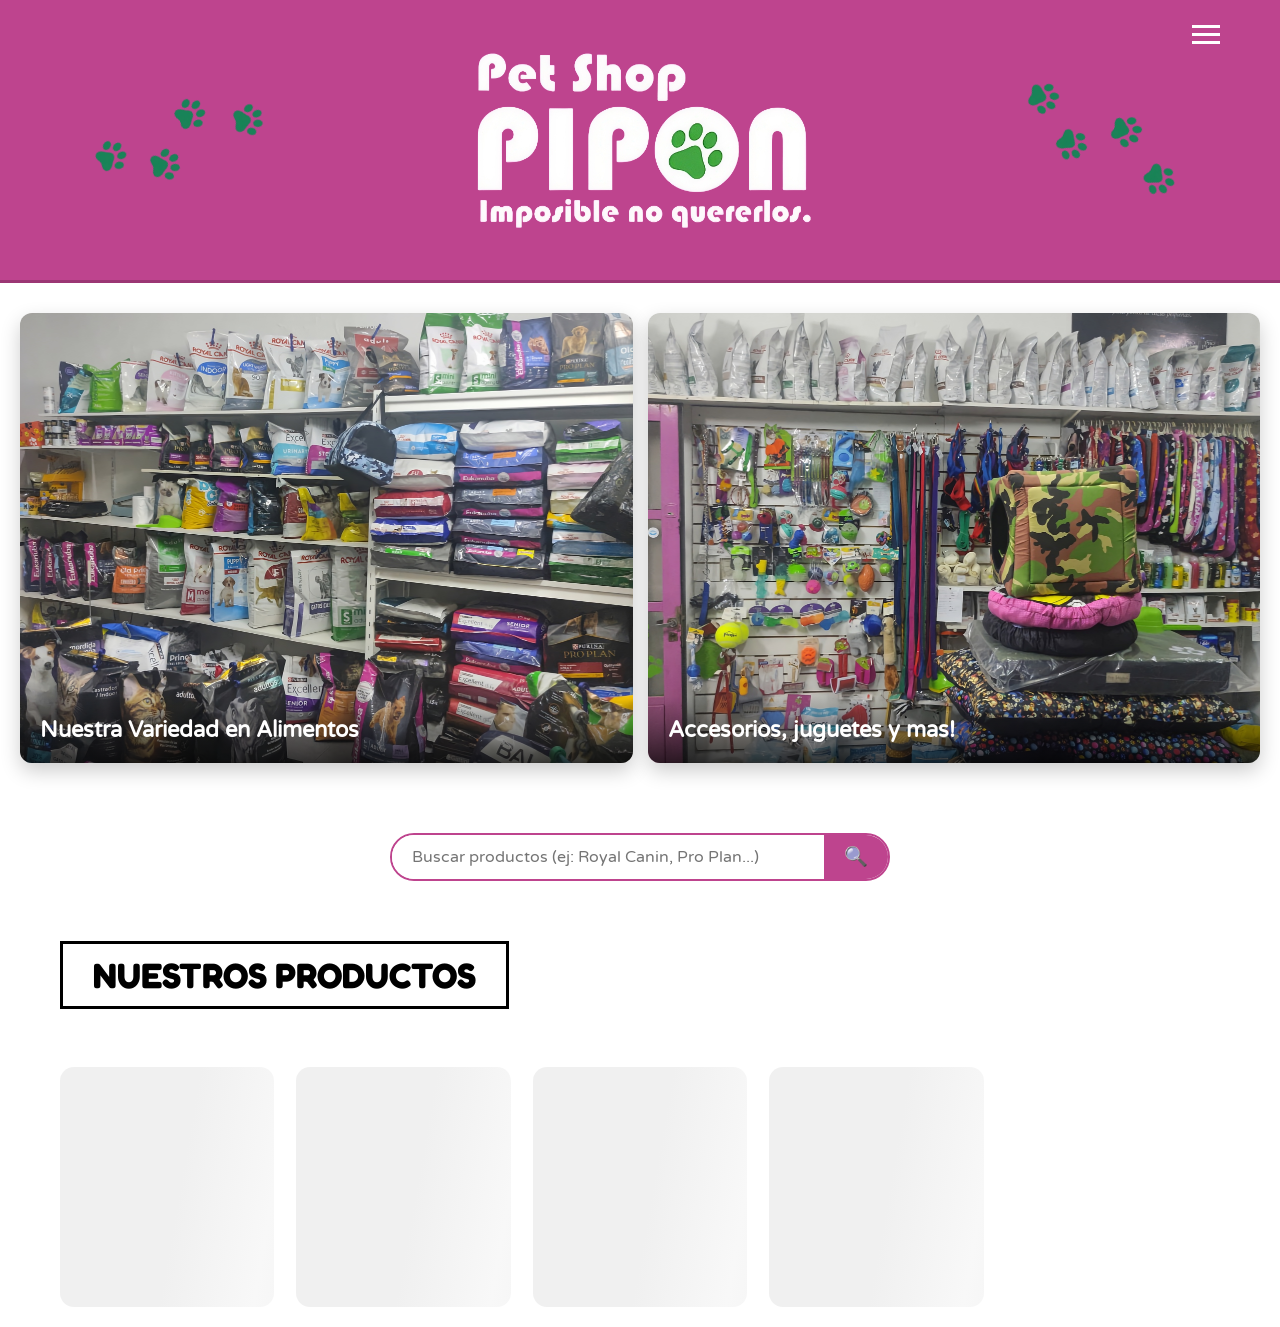
==== FRONTEND/index.html @ 353461f1 "cambio un nombre" ====
<!DOCTYPE html>
<html lang="es">

<head>
    <meta charset="UTF-8">
    <meta name="viewport" content="width=device-width, initial-scale=1.0">
    <title>Pipon Pet Shop</title>
    <link rel="preconnect" href="https://fonts.googleapis.com">
    <link rel="preconnect" href="https://fonts.gstatic.com" crossorigin>
    <link href="https://fonts.googleapis.com/css2?family=Fredoka:wght@400;700&family=Varela+Round&display=swap"
        rel="stylesheet">
    <link rel="stylesheet" href="style.css">
    <script src="https://cdn.jsdelivr.net/npm/@supabase/supabase-js@2"></script>
</head>

<body>


    <header class="main-header-cartel">
        <div class="cartel-content">
            <div class="menu-toggle" id="mobile-menu">
                <span></span>
                <span></span>
                <span></span>
            </div>

            <div class="logo-container">
                <div class="logo-row">

                    <img src="img/huellitas.png" alt="Huellitas decorativas" class="paw-decor paw-left">

                    <img src="img/logoPipon2.png" alt="Pipon Pet Shop Logo" class="main-logo-img">

                    <img src="img/huellitas.png" alt="Huellitas decorativas" class="paw-decor paw-right">

                </div>
            </div>
        </div>
    </header>

    <main class="container">

        <section class="local-gallery">
            <div class="gallery-item">
                <img src="img/foto1localHD.jpeg" alt="Local Pipon Alimentos">
                <div class="gallery-overlay">Nuestra Variedad en Alimentos</div>
            </div>
            <div class="gallery-item">
                <img src="img/foto2localHD.jpeg" alt="Local Pipon Accesorios">
                <div class="gallery-overlay">Accesorios, juguetes y mas!</div>
            </div>
        </section>

        <section class="search-container">
            <div class="search-box">
                <input type="text" placeholder="Buscar productos (ej: Royal Canin, Pro Plan...)" id="product-search">
                <button type="submit">
                    <span class="search-icon">🔍</span>
                </button>
            </div>
        </section>

        <section class="productos-section">
            <div class="productos-header">
                <h2 class="categoria-titulo-principal">NUESTROS PRODUCTOS</h2>
                <div class="filtros-marca" id="filtros-marca"></div>
            </div>
            <div id="contenedor-productos">
                <div class="skeleton-grid">
                    <div class="skeleton-card"></div>
                    <div class="skeleton-card"></div>
                    <div class="skeleton-card"></div>
                    <div class="skeleton-card"></div>
                </div>
            </div>
            <p id="sin-resultados" class="sin-resultados" hidden>No encontramos productos que coincidan con tu búsqueda
                🐾</p>
        </section>

        <div id="lightbox" class="lightbox" hidden>
            <button type="button" class="lightbox-cerrar" id="lightbox-cerrar" aria-label="Cerrar">✕</button>
            <div class="lightbox-contenido">
                <img src="" alt="" id="lightbox-img">
                <p id="lightbox-nombre" class="lightbox-nombre"></p>
                <p id="lightbox-precio" class="lightbox-precio"></p>
            </div>
        </div>

    </main>

    <script src="script.js"></script>

</body>

</html>
---- FRONTEND/style.css ----
/* --- 1. VARIABLES DE ESTILO --- */
:root {
    --color-pink-cartel: #BE448E; /* Color exacto del logo unificado */
    --color-pink-dark: #9B3674;   /* Para el borde del cartel */
    --color-white: #ffffff;
    --color-black: #000000;
    --font-logo: 'Fredoka', sans-serif;
    --font-body: 'Varela Round', sans-serif;
}

/* --- 2. CONFIGURACIÓN GENERAL --- */
* {
    margin: 0;
    padding: 0;
    box-sizing: border-box;
}

body {
    background-color: var(--color-white);
    color: var(--color-black);
    font-family: var(--font-body);
}

/* --- 3. HEADER (CARTEL ROSA) --- */
.main-header-cartel {
    background-color: var(--color-pink-cartel);
    padding: 20px 0 30px 0;
    width: 100%;
    display: flex;
    justify-content: center;
    border-bottom: 3px solid var(--color-pink-dark);
}

.cartel-content {
    width: 100%;
    max-width: 1200px;
    display: flex;
    flex-direction: column;
    align-items: center;
    position: relative;
}

.menu-toggle {
    cursor: pointer;
    position: absolute;
    top: 0;
    right: 20px;
}

.menu-toggle span {
    display: block;
    width: 28px;
    height: 3px;
    background-color: var(--color-white);
    margin: 5px 0;
}

/* --- 4. LOGO Y HUELLAS --- */
.logo-container {
    text-align: center;
    width: 100%;
    max-width: 1100px;
    margin-top: 10px;
}

.logo-row {
    display: flex;
    justify-content: center;
    align-items: center;
    gap: 60px;
}

.paw-decor {
    width: 180px;
    height: auto;
    opacity: 0.9;
}

.paw-left { transform: rotate(-25deg); }
.paw-right { transform: rotate(25deg); }

.main-logo-img {
    max-height: 220px;
    width: auto;
    display: block;
    margin: 0 auto;
}

/* --- 5. GALERÍA DEL LOCAL --- */
.local-gallery {
    display: flex;
    flex-direction: row;
    gap: 15px;
    padding: 30px 20px;
    max-width: 1400px;
    margin: 0 auto;
}

.gallery-item {
    position: relative;
    flex: 1;
    height: 450px;
    border-radius: 12px;
    overflow: hidden;
    box-shadow: 0 8px 20px rgba(0,0,0,0.2);
    cursor: pointer;
}

.gallery-item img {
    width: 100%;
    height: 100%;
    object-fit: cover;
    transition: transform 0.6s cubic-bezier(0.25, 1, 0.5, 1);
}

.gallery-item:hover img { transform: scale(1.08); }

.gallery-overlay {
    position: absolute;
    bottom: 0;
    left: 0;
    width: 100%;
    padding: 20px;
    background: linear-gradient(transparent, rgba(0,0,0,0.7));
    color: white;
    font-size: 1.4rem;
    font-weight: bold;
    z-index: 2;
}

/* --- 6. BUSCADOR --- */
.search-container {
    display: flex;
    justify-content: center;
    padding: 40px 20px;
}

.search-box {
    display: flex;
    width: 100%;
    max-width: 500px;
    border: 2px solid var(--color-pink-cartel);
    border-radius: 25px;
    overflow: hidden;
    background-color: var(--color-white);
}

.search-box input {
    flex: 1;
    border: none;
    padding: 12px 20px;
    outline: none;
    font-size: 1rem;
    font-family: var(--font-body);
}

.search-box button {
    background-color: var(--color-pink-cartel);
    border: none;
    padding: 0 20px;
    cursor: pointer;
}

.search-icon { font-size: 1.2rem; color: var(--color-white); }

/* --- 7. SECCIÓN DE PRODUCTOS --- */
.productos-section {
    padding: 20px;
    max-width: 1200px;
    margin: 0 auto;
}

.productos-header {
    margin-bottom: 36px;
}

.categoria-titulo-principal {
    font-family: var(--font-logo);
    font-size: 2.2rem;
    border: 3px solid var(--color-black);
    display: inline-block;
    padding: 10px 30px;
    margin-bottom: 22px;
    text-transform: uppercase;
}

/* --- Chips de filtro por marca --- */
.filtros-marca {
    display: flex;
    flex-wrap: wrap;
    gap: 10px;
}

.chip-marca {
    font-family: var(--font-body);
    font-size: 0.9rem;
    font-weight: 600;
    padding: 8px 18px;
    border-radius: 20px;
    border: 2px solid var(--color-pink-cartel);
    background: var(--color-white);
    color: var(--color-pink-cartel);
    cursor: pointer;
    transition: background 0.2s, color 0.2s, transform 0.15s;
}

.chip-marca:hover {
    transform: translateY(-2px);
}

.chip-marca.chip-activo {
    background: var(--color-pink-cartel);
    color: var(--color-white);
}

/* CONTENEDOR DE MARCA: Forzamos el orden vertical */
.marca-container {
    display: block;
    width: 100%;
    margin-bottom: 48px;
    clear: both;
}

.marca-header {
    display: flex;
    align-items: baseline;
    gap: 14px;
    margin-bottom: 22px;
    padding-bottom: 10px;
    border-bottom: 2px solid #eee;
}

.marca-titulo, .marca-titulo-round {
    font-family: var(--font-logo);
    font-size: 1.5rem;
    color: var(--color-black);
    text-transform: uppercase;
    letter-spacing: 0.5px;
}

.marca-contador {
    font-family: var(--font-body);
    font-size: 0.85rem;
    color: #999;
    white-space: nowrap;
}

.productos-grid {
    display: grid;
    grid-template-columns: repeat(auto-fill, minmax(210px, 1fr));
    gap: 22px;
    width: 100%;
}

.producto-card {
    border-radius: 14px;
    border: 1px solid #eee;
    overflow: hidden;
    text-align: center;
    background: var(--color-white);
    box-shadow: 0 2px 10px rgba(0, 0, 0, 0.05);
    transition: transform 0.25s ease, box-shadow 0.25s ease;
}

.producto-card:hover {
    transform: translateY(-6px);
    box-shadow: 0 14px 28px rgba(190, 68, 142, 0.18);
}

.producto-foto {
    width: 100%;
    height: 160px;
    background-color: #faf7f8;
    display: flex;
    align-items: center;
    justify-content: center;
    overflow: hidden;
    cursor: zoom-in;
}

.producto-foto img {
    width: 100%;
    height: 100%;
    object-fit: contain;
    padding: 14px;
}

.producto-info {
    display: flex;
    flex-direction: column;
    gap: 4px;
    padding: 14px 16px 18px;
}

.producto-nombre {
    font-weight: 600;
    font-size: 0.95rem;
    color: var(--color-black);
}

.precio-kg {
    color: var(--color-pink-cartel);
    font-size: 1.15rem;
    font-family: var(--font-logo);
}

.precio-bolsa {
    color: #888;
    font-size: 0.82rem;
}

.sin-resultados {
    text-align: center;
    color: #888;
    font-size: 1.05rem;
    padding: 60px 20px;
}

/* --- Skeleton de carga --- */
.skeleton-grid {
    display: grid;
    grid-template-columns: repeat(auto-fill, minmax(210px, 1fr));
    gap: 22px;
}

.skeleton-card {
    height: 240px;
    border-radius: 14px;
    background: linear-gradient(100deg, #f0f0f0 30%, #f8f8f8 50%, #f0f0f0 70%);
    background-size: 200% 100%;
    animation: skeleton-loading 1.3s ease-in-out infinite;
}

@keyframes skeleton-loading {
    0% { background-position: 200% 0; }
    100% { background-position: -200% 0; }
}

/* --- 9. LIGHTBOX (imagen ampliada) --- */
.lightbox {
    position: fixed;
    inset: 0;
    background: rgba(0, 0, 0, 0.85);
    display: flex;
    align-items: center;
    justify-content: center;
    z-index: 1000;
    animation: lightbox-fade 0.2s ease;
    cursor: zoom-out;
}

.lightbox[hidden] {
    display: none;
}

@keyframes lightbox-fade {
    from { opacity: 0; }
    to { opacity: 1; }
}

.lightbox-contenido {
    max-width: 90vw;
    max-height: 85vh;
    display: flex;
    flex-direction: column;
    align-items: center;
    gap: 14px;
    cursor: default;
}

.lightbox-contenido img {
    max-width: 90vw;
    max-height: 75vh;
    object-fit: contain;
    border-radius: 10px;
    background: var(--color-white);
    box-shadow: 0 20px 50px rgba(0, 0, 0, 0.5);
}

.lightbox-nombre {
    color: var(--color-white);
    font-family: var(--font-body);
    font-size: 1.05rem;
    text-align: center;
}

.lightbox-precio {
    color: #ffb6de;
    font-family: var(--font-logo);
    font-size: 1.15rem;
    text-align: center;
}

.lightbox-cerrar {
    position: absolute;
    top: 20px;
    right: 25px;
    background: none;
    border: none;
    color: var(--color-white);
    font-size: 1.8rem;
    cursor: pointer;
    line-height: 1;
}

@media (max-width: 800px) {
    .lightbox-cerrar { top: 14px; right: 18px; font-size: 1.5rem; }
}

/* --- 8. RESPONSIVE --- */
@media (max-width: 800px) {
    .logo-row { gap: 20px; }
    .paw-decor { width: 60px; }
    .main-logo-img { max-height: 140px; }
    .local-gallery { flex-direction: column; }
    .gallery-item { height: 300px; }
    .productos-grid, .skeleton-grid { grid-template-columns: repeat(2, 1fr); }
    .categoria-titulo-principal { font-size: 1.5rem; }
    .filtros-marca { gap: 8px; }
    .chip-marca { font-size: 0.8rem; padding: 6px 14px; }
    .marca-header { flex-direction: column; align-items: flex-start; gap: 4px; }
}
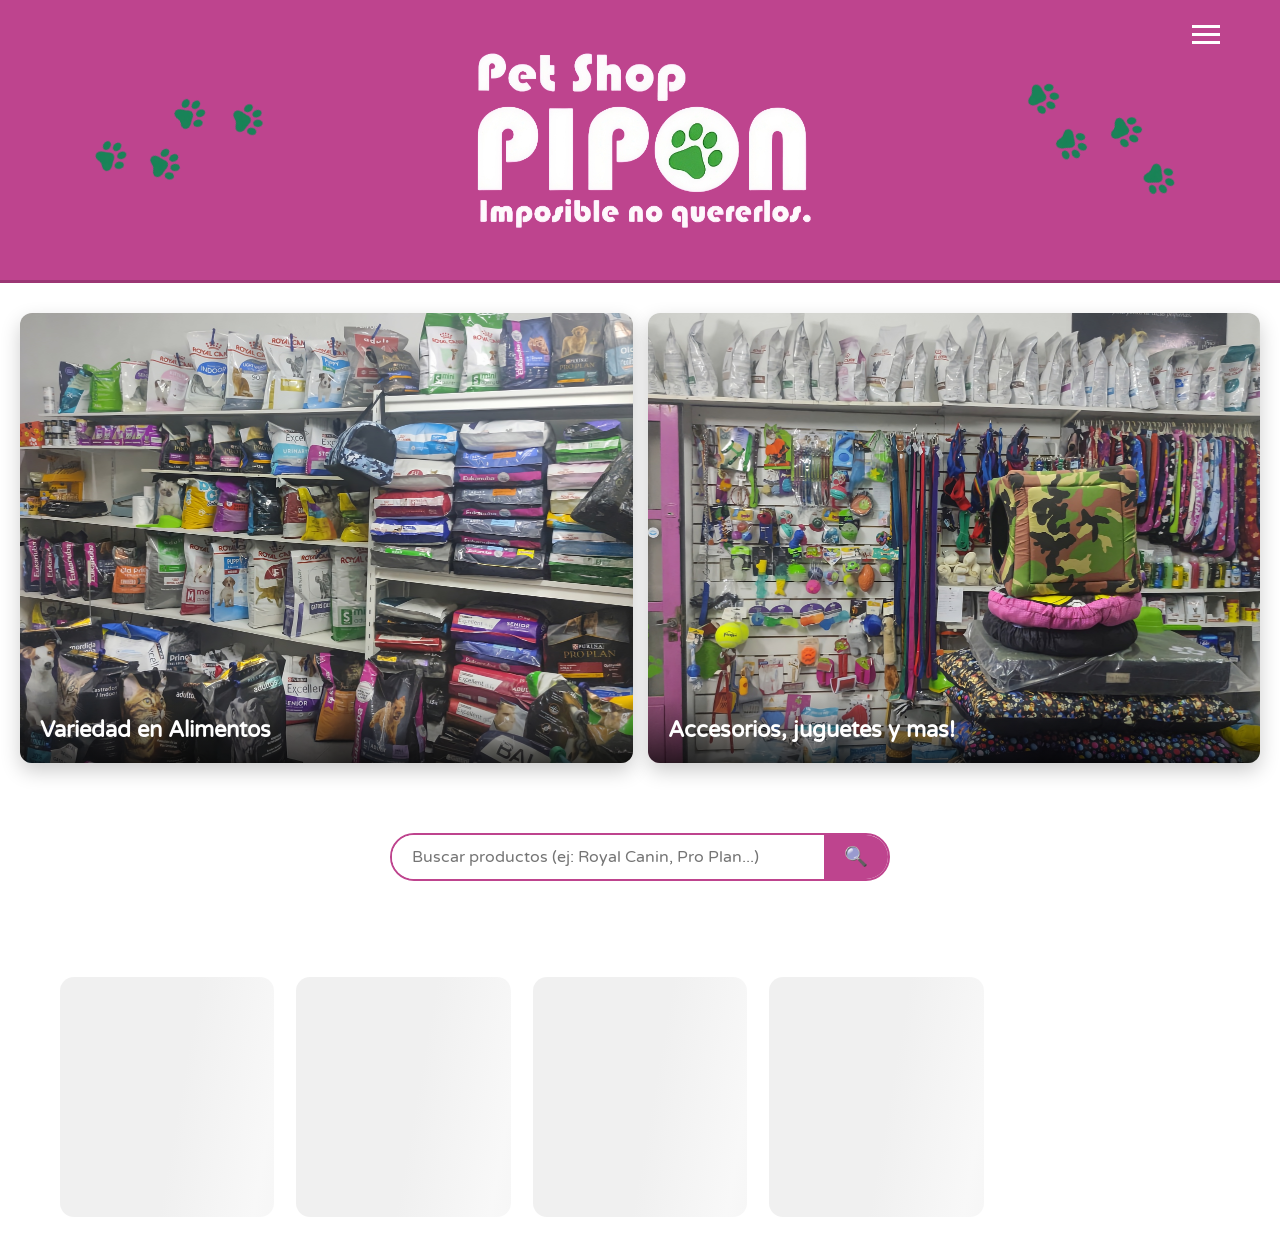
==== commit ecd3be20: "arreglos visuales" ====
--- a/FRONTEND/index.html
+++ b/FRONTEND/index.html
@@ -43,7 +43,7 @@
         <section class="local-gallery">
             <div class="gallery-item">
                 <img src="img/foto1localHD.jpeg" alt="Local Pipon Alimentos">
-                <div class="gallery-overlay">Nuestra Variedad en Alimentos</div>
+                <div class="gallery-overlay">Variedad en Alimentos</div>
             </div>
             <div class="gallery-item">
                 <img src="img/foto2localHD.jpeg" alt="Local Pipon Accesorios">
@@ -62,7 +62,6 @@
 
         <section class="productos-section">
             <div class="productos-header">
-                <h2 class="categoria-titulo-principal">NUESTROS PRODUCTOS</h2>
                 <div class="filtros-marca" id="filtros-marca"></div>
             </div>
             <div id="contenedor-productos">
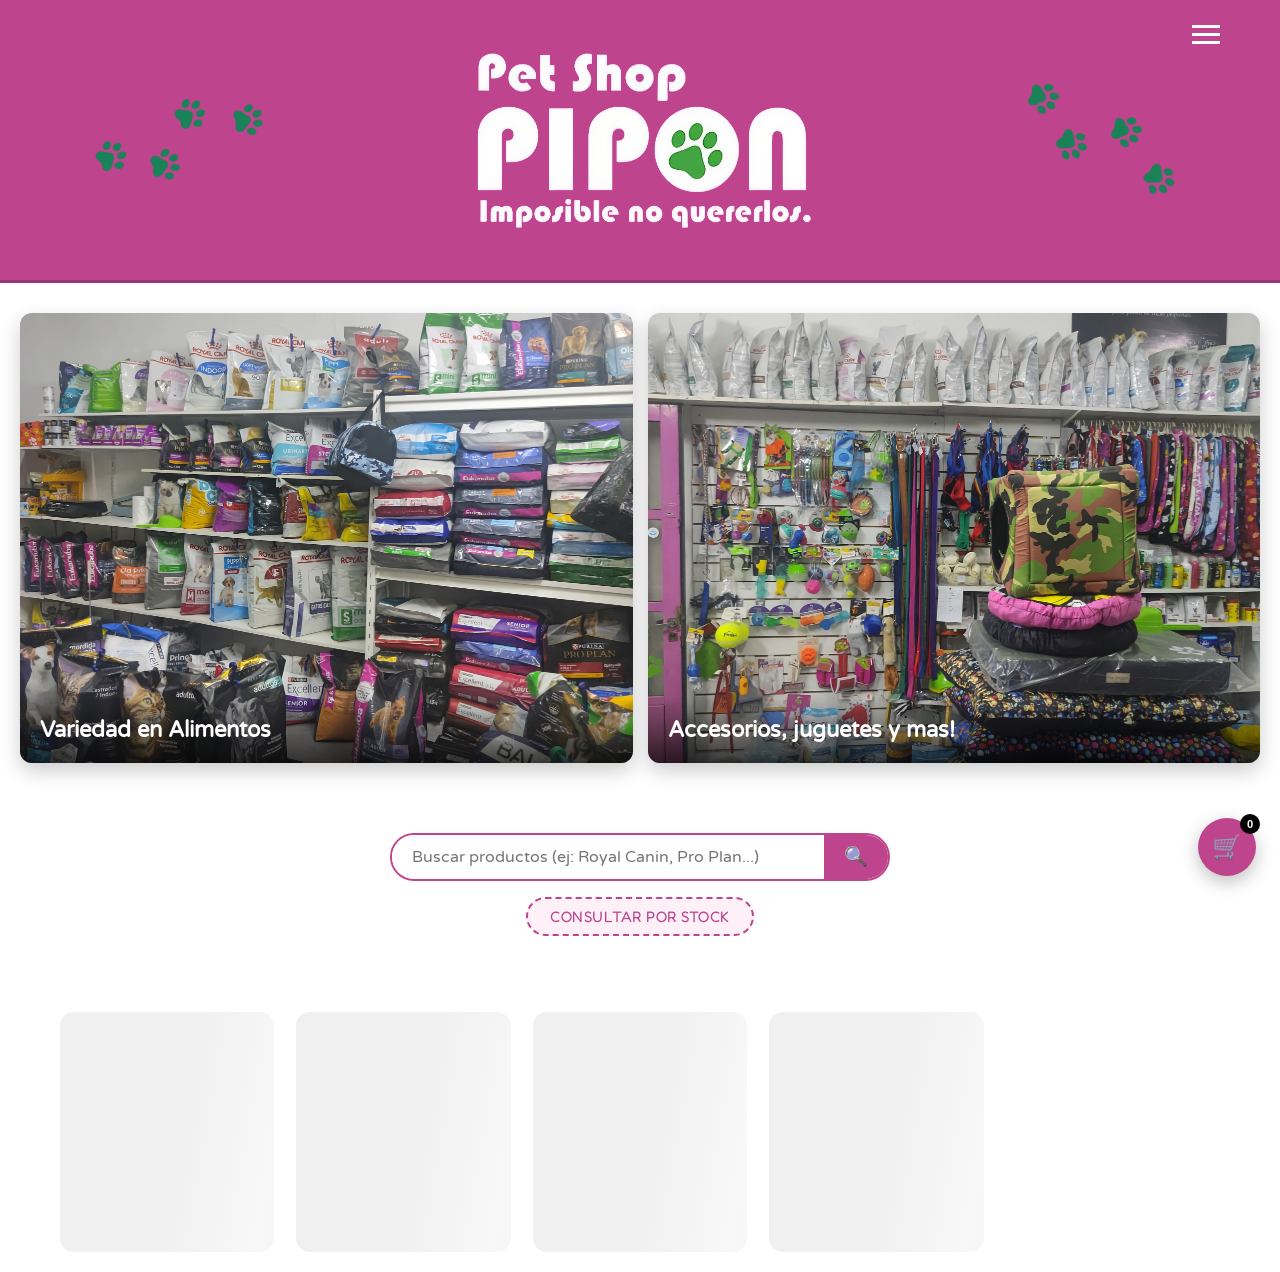
==== commit 7d242cdb: "consulta x whatsapp y areglo de filtros de buscador" ====
--- a/FRONTEND/index.html
+++ b/FRONTEND/index.html
@@ -58,6 +58,7 @@
                     <span class="search-icon">🔍</span>
                 </button>
             </div>
+            <p class="cartel-stock">Consultar por STOCK</p>
         </section>
 
         <section class="productos-section">
@@ -82,6 +83,30 @@
                 <img src="" alt="" id="lightbox-img">
                 <p id="lightbox-nombre" class="lightbox-nombre"></p>
                 <p id="lightbox-precio" class="lightbox-precio"></p>
+                <button type="button" id="lightbox-agregar" class="lightbox-agregar">Agregar al carrito</button>
+            </div>
+        </div>
+
+        <!-- Botón flotante del carrito -->
+        <button type="button" id="btn-carrito" class="btn-carrito-flotante" aria-label="Ver carrito">
+            🛒
+            <span id="carrito-contador" class="carrito-contador" hidden>0</span>
+        </button>
+
+        <!-- Panel del carrito -->
+        <div id="panel-carrito" class="panel-carrito" hidden>
+            <div class="panel-carrito-overlay" id="cerrar-panel-overlay"></div>
+            <div class="panel-carrito-contenido">
+                <div class="panel-carrito-header">
+                    <h3>Tu consulta</h3>
+                    <button type="button" id="cerrar-panel-carrito" aria-label="Cerrar">✕</button>
+                </div>
+                <div id="lista-carrito" class="lista-carrito">
+                    <p class="carrito-vacio">Todavía no agregaste productos.</p>
+                </div>
+                <button type="button" id="btn-enviar-whatsapp" class="btn-enviar-whatsapp" hidden>
+                    Enviar consulta por WhatsApp
+                </button>
             </div>
         </div>
 
--- a/FRONTEND/style.css
+++ b/FRONTEND/style.css
@@ -131,8 +131,9 @@
 /* --- 6. BUSCADOR --- */
 .search-container {
     display: flex;
-    justify-content: center;
-    padding: 40px 20px;
+    flex-direction: column;
+    align-items: center;
+    padding: 40px 20px 20px;
 }
 
 .search-box {
@@ -162,6 +163,19 @@
 }
 
 .search-icon { font-size: 1.2rem; color: var(--color-white); }
+
+.cartel-stock {
+    margin: 16px 0 0;
+    font-family: var(--font-logo);
+    font-size: 0.95rem;
+    letter-spacing: 0.5px;
+    color: var(--color-pink-cartel);
+    background: #fdf0f7;
+    border: 2px dashed var(--color-pink-cartel);
+    border-radius: 20px;
+    padding: 8px 22px;
+    text-transform: uppercase;
+}
 
 /* --- 7. SECCIÓN DE PRODUCTOS --- */
 .productos-section {
@@ -309,6 +323,24 @@
     font-size: 0.82rem;
 }
 
+.btn-agregar-carrito {
+    margin-top: 8px;
+    background: var(--color-pink-cartel);
+    color: var(--color-white);
+    border: none;
+    border-radius: 8px;
+    padding: 8px 0;
+    font-family: var(--font-body);
+    font-size: 0.85rem;
+    font-weight: 600;
+    cursor: pointer;
+    transition: background 0.2s;
+}
+
+.btn-agregar-carrito:hover {
+    background: #a53a7c;
+}
+
 .sin-resultados {
     text-align: center;
     color: #888;
@@ -407,7 +439,201 @@
     .lightbox-cerrar { top: 14px; right: 18px; font-size: 1.5rem; }
 }
 
-/* --- 8. RESPONSIVE --- */
+.lightbox-agregar {
+    background: var(--color-pink-cartel);
+    color: var(--color-white);
+    border: none;
+    border-radius: 8px;
+    padding: 10px 24px;
+    font-family: var(--font-body);
+    font-weight: 600;
+    font-size: 0.95rem;
+    cursor: pointer;
+}
+
+.lightbox-agregar:hover {
+    background: #a53a7c;
+}
+
+/* --- 9. CARRITO --- */
+.btn-carrito-flotante {
+    position: fixed;
+    bottom: 24px;
+    right: 24px;
+    width: 58px;
+    height: 58px;
+    border-radius: 50%;
+    background: var(--color-pink-cartel);
+    color: var(--color-white);
+    border: none;
+    font-size: 1.5rem;
+    cursor: pointer;
+    box-shadow: 0 6px 18px rgba(0, 0, 0, 0.25);
+    z-index: 900;
+    display: flex;
+    align-items: center;
+    justify-content: center;
+}
+
+.carrito-contador {
+    position: absolute;
+    top: -4px;
+    right: -4px;
+    background: var(--color-black);
+    color: var(--color-white);
+    font-size: 0.7rem;
+    font-weight: 700;
+    min-width: 20px;
+    height: 20px;
+    border-radius: 10px;
+    display: flex;
+    align-items: center;
+    justify-content: center;
+    padding: 0 4px;
+}
+
+.panel-carrito {
+    position: fixed;
+    inset: 0;
+    z-index: 1000;
+}
+
+.panel-carrito-overlay {
+    position: absolute;
+    inset: 0;
+    background: rgba(0, 0, 0, 0.5);
+}
+
+.panel-carrito-contenido {
+    position: absolute;
+    top: 0;
+    right: 0;
+    height: 100%;
+    width: 100%;
+    max-width: 380px;
+    background: var(--color-white);
+    display: flex;
+    flex-direction: column;
+    padding: 20px;
+    box-sizing: border-box;
+    animation: panel-slide-in 0.2s ease;
+}
+
+@keyframes panel-slide-in {
+    from { transform: translateX(30px); opacity: 0; }
+    to { transform: translateX(0); opacity: 1; }
+}
+
+.panel-carrito-header {
+    display: flex;
+    justify-content: space-between;
+    align-items: center;
+    margin-bottom: 16px;
+}
+
+.panel-carrito-header h3 {
+    font-family: var(--font-logo);
+    margin: 0;
+}
+
+.panel-carrito-header button {
+    background: none;
+    border: none;
+    font-size: 1.4rem;
+    cursor: pointer;
+}
+
+.lista-carrito {
+    flex: 1;
+    overflow-y: auto;
+    display: flex;
+    flex-direction: column;
+    gap: 10px;
+}
+
+.carrito-vacio {
+    color: #999;
+    text-align: center;
+    margin-top: 40px;
+}
+
+.fila-carrito {
+    display: flex;
+    justify-content: space-between;
+    align-items: center;
+    gap: 10px;
+    padding: 10px;
+    border: 1px solid #eee;
+    border-radius: 10px;
+}
+
+.fila-carrito-info {
+    display: flex;
+    flex-direction: column;
+    font-size: 0.9rem;
+}
+
+.fila-carrito-info strong {
+    color: var(--color-pink-cartel);
+    font-size: 0.85rem;
+}
+
+.fila-carrito-controles {
+    display: flex;
+    align-items: center;
+    gap: 8px;
+}
+
+.btn-cantidad {
+    width: 26px;
+    height: 26px;
+    border-radius: 50%;
+    border: 1px solid #ccc;
+    background: var(--color-white);
+    cursor: pointer;
+    font-size: 1rem;
+    line-height: 1;
+}
+
+.fila-carrito-cantidad {
+    min-width: 18px;
+    text-align: center;
+    font-weight: 600;
+}
+
+.btn-quitar {
+    background: none;
+    border: none;
+    cursor: pointer;
+    font-size: 1rem;
+    opacity: 0.6;
+}
+
+.btn-quitar:hover {
+    opacity: 1;
+}
+
+.btn-enviar-whatsapp {
+    margin-top: 16px;
+    background: #25D366;
+    color: var(--color-white);
+    border: none;
+    border-radius: 10px;
+    padding: 14px;
+    font-weight: 700;
+    font-size: 0.95rem;
+    cursor: pointer;
+}
+
+.btn-enviar-whatsapp:hover {
+    background: #1eb857;
+}
+
+@media (max-width: 800px) {
+    .panel-carrito-contenido { max-width: 100%; }
+}
+
+/* --- 10. RESPONSIVE --- */
 @media (max-width: 800px) {
     .logo-row { gap: 20px; }
     .paw-decor { width: 60px; }
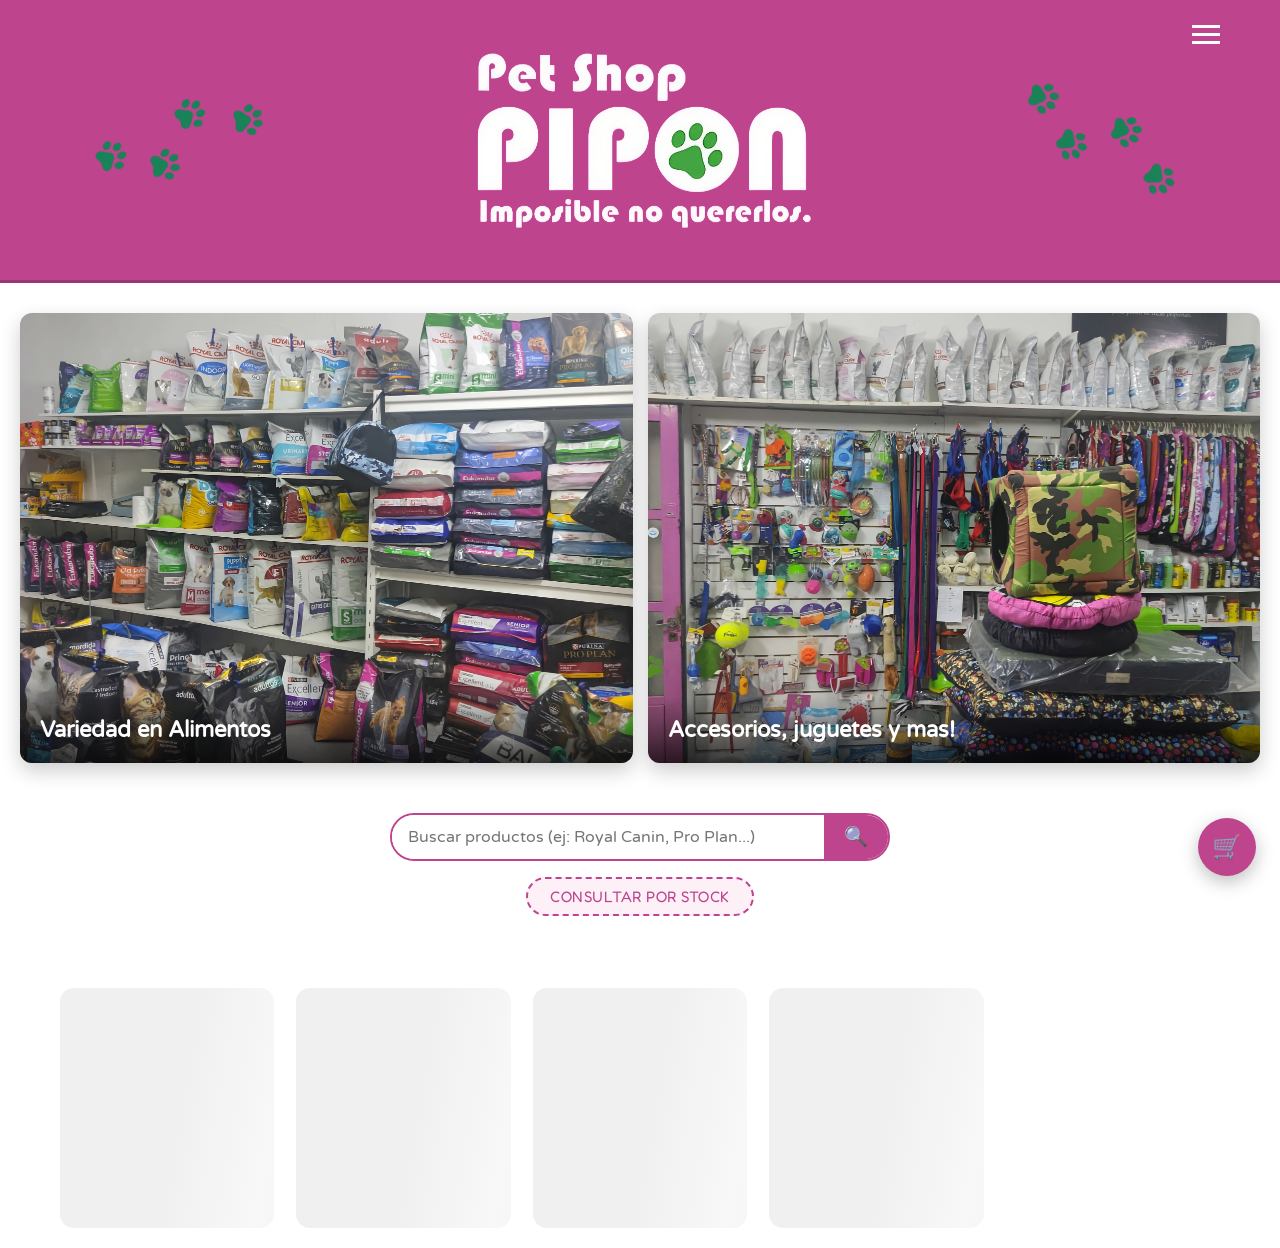
==== commit d36be2ac: "buscador movible con X y interfaz de celular" ====
--- a/FRONTEND/index.html
+++ b/FRONTEND/index.html
@@ -51,9 +51,11 @@
             </div>
         </section>
 
-        <section class="search-container">
+        <section class="search-container" id="search-container">
             <div class="search-box">
                 <input type="text" placeholder="Buscar productos (ej: Royal Canin, Pro Plan...)" id="product-search">
+                <button type="button" id="btn-limpiar-busqueda" class="btn-limpiar-busqueda" hidden
+                    aria-label="Borrar búsqueda">✕</button>
                 <button type="submit">
                     <span class="search-icon">🔍</span>
                 </button>
--- a/FRONTEND/style.css
+++ b/FRONTEND/style.css
@@ -133,11 +133,16 @@
     display: flex;
     flex-direction: column;
     align-items: center;
-    padding: 40px 20px 20px;
+    padding: 20px 20px 16px;
+    position: sticky;
+    top: 0;
+    z-index: 500;
+    background-color: var(--color-white);
 }
 
 .search-box {
     display: flex;
+    align-items: center;
     width: 100%;
     max-width: 500px;
     border: 2px solid var(--color-pink-cartel);
@@ -148,17 +153,29 @@
 
 .search-box input {
     flex: 1;
-    border: none;
-    padding: 12px 20px;
+    min-width: 0;
+    border: none;
+    padding: 12px 16px;
     outline: none;
     font-size: 1rem;
     font-family: var(--font-body);
 }
 
-.search-box button {
+.btn-limpiar-busqueda {
+    background: none;
+    border: none;
+    color: #999;
+    font-size: 1rem;
+    padding: 0 10px;
+    cursor: pointer;
+    line-height: 1;
+}
+
+.search-box button[type="submit"] {
     background-color: var(--color-pink-cartel);
     border: none;
     padding: 0 20px;
+    height: 44px;
     cursor: pointer;
 }
 
@@ -492,6 +509,10 @@
     padding: 0 4px;
 }
 
+.carrito-contador[hidden] {
+    display: none;
+}
+
 .panel-carrito {
     position: fixed;
     inset: 0;
@@ -635,14 +656,56 @@
 
 /* --- 10. RESPONSIVE --- */
 @media (max-width: 800px) {
+    .cartel-content { padding: 0 15px; }
     .logo-row { gap: 20px; }
     .paw-decor { width: 60px; }
     .main-logo-img { max-height: 140px; }
-    .local-gallery { flex-direction: column; }
-    .gallery-item { height: 300px; }
-    .productos-grid, .skeleton-grid { grid-template-columns: repeat(2, 1fr); }
-    .categoria-titulo-principal { font-size: 1.5rem; }
+
+    .local-gallery { flex-direction: column; padding: 20px 15px; gap: 12px; }
+    .gallery-item { height: 220px; }
+    .gallery-overlay { font-size: 1.1rem; padding: 14px; }
+
+    .search-container { padding: 14px 15px 12px; }
+    .search-box input { padding: 11px 14px; font-size: 0.95rem; }
+
+    .productos-section { padding: 15px; }
+    .productos-header { margin-bottom: 20px; }
+    .categoria-titulo-principal { font-size: 1.5rem; padding: 8px 20px; }
     .filtros-marca { gap: 8px; }
     .chip-marca { font-size: 0.8rem; padding: 6px 14px; }
-    .marca-header { flex-direction: column; align-items: flex-start; gap: 4px; }
+    .marca-header { flex-direction: column; align-items: flex-start; gap: 4px; margin-bottom: 14px; }
+    .marca-titulo { font-size: 1.25rem; }
+
+    .productos-grid, .skeleton-grid { grid-template-columns: repeat(2, 1fr); gap: 14px; }
+    .producto-foto { height: 130px; }
+    .producto-info { padding: 10px 12px 14px; }
+    .producto-nombre { font-size: 0.85rem; }
+    .precio-kg { font-size: 1rem; }
+    .btn-agregar-carrito { padding: 9px 0; font-size: 0.8rem; }
+
+    .lightbox-contenido img { max-height: 55vh; }
+    .lightbox-nombre { font-size: 0.95rem; padding: 0 10px; }
+    .lightbox-precio { font-size: 1rem; }
+
+    .btn-carrito-flotante { bottom: 16px; right: 16px; width: 52px; height: 52px; font-size: 1.3rem; }
+}
+
+@media (max-width: 480px) {
+    .main-logo-img { max-height: 100px; }
+    .paw-decor { width: 40px; }
+    .logo-row { gap: 10px; }
+
+    .gallery-item { height: 170px; }
+
+    .productos-grid, .skeleton-grid { grid-template-columns: repeat(2, 1fr); gap: 10px; }
+    .producto-foto { height: 105px; }
+    .producto-nombre { font-size: 0.78rem; }
+    .precio-kg { font-size: 0.92rem; }
+    .precio-bolsa { font-size: 0.72rem; }
+
+    .categoria-titulo-principal { font-size: 1.25rem; padding: 6px 16px; }
+    .chip-marca { font-size: 0.75rem; padding: 5px 12px; }
+
+    .fila-carrito-info { font-size: 0.82rem; }
+    .panel-carrito-contenido { padding: 16px; }
 }
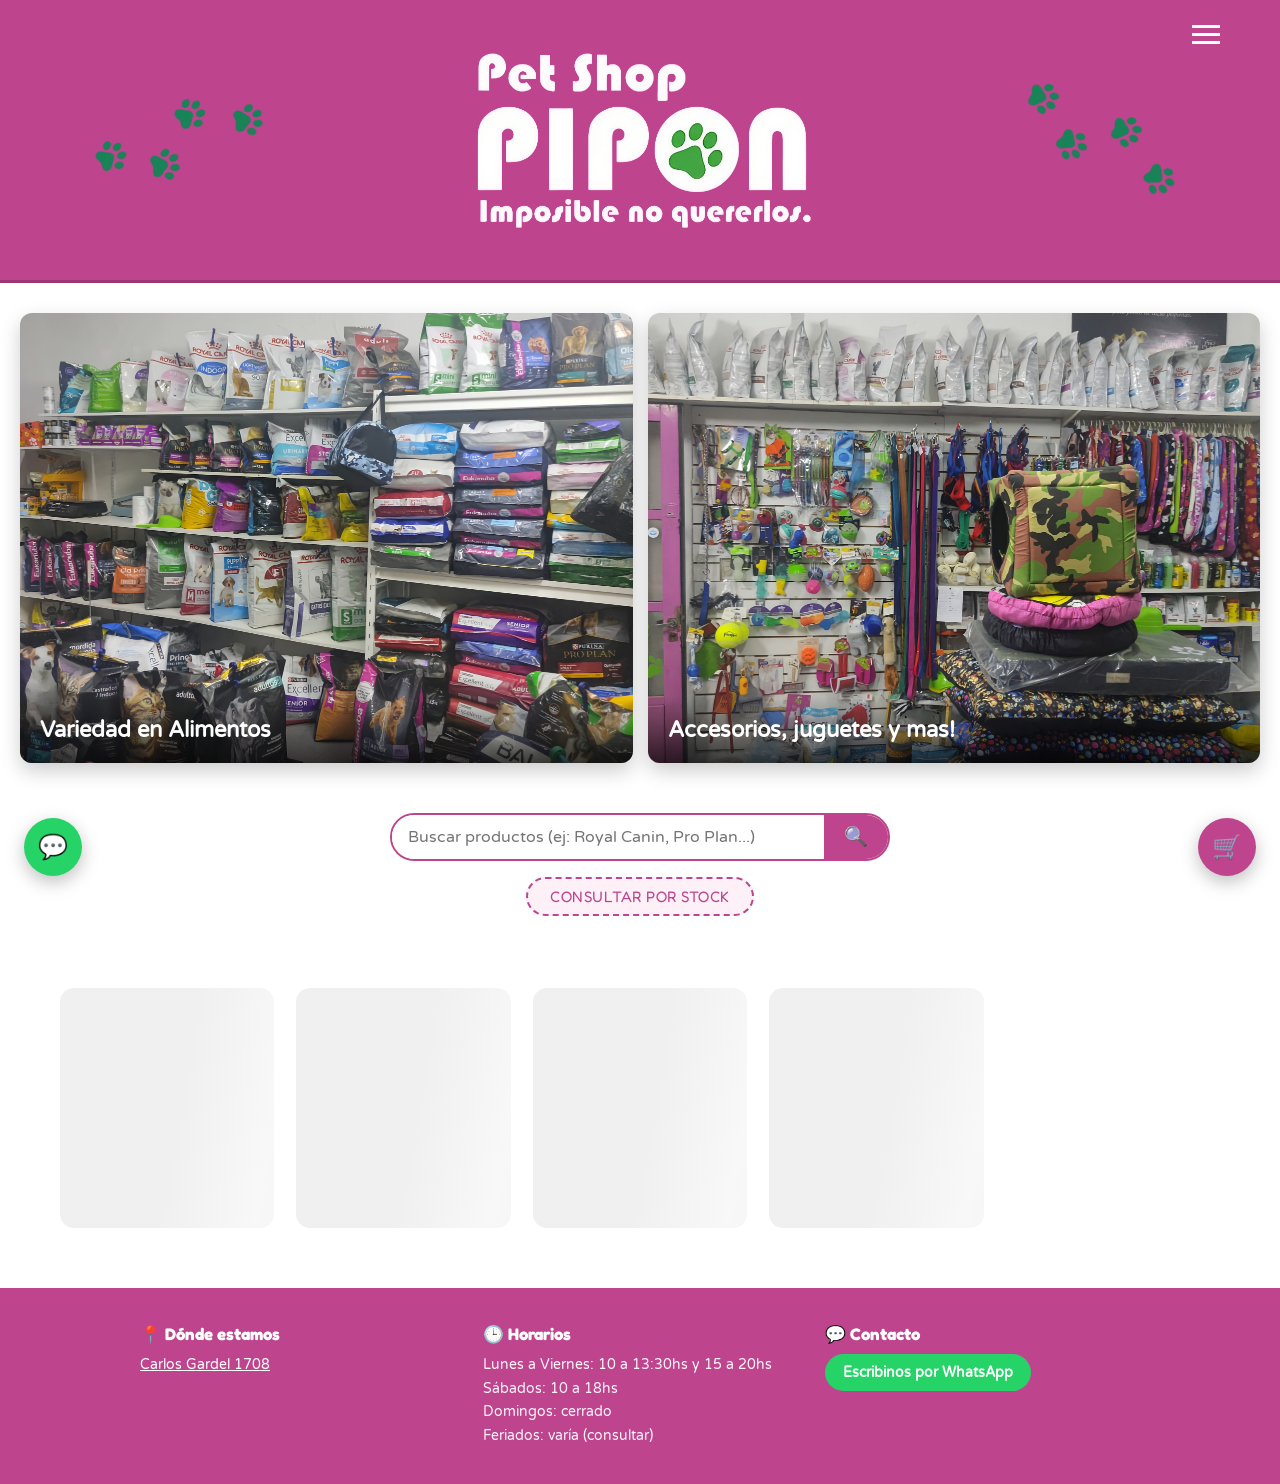
==== commit 3171cdf5: "FOOTER  y contacto directo de whatsapp" ====
--- a/FRONTEND/index.html
+++ b/FRONTEND/index.html
@@ -114,6 +114,40 @@
 
     </main>
 
+    <footer class="footer-pipon">
+        <div class="footer-content">
+            <div class="footer-columna">
+                <h4>📍 Dónde estamos</h4>
+                <a href="https://www.google.com/maps/search/?api=1&query=Carlos+Gardel+1708" target="_blank"
+                    rel="noopener" class="footer-direccion">
+                    Carlos Gardel 1708
+                </a>
+            </div>
+
+            <div class="footer-columna">
+                <h4>🕒 Horarios</h4>
+                <p>Lunes a Viernes: 10 a 13:30hs y 15 a 20hs</p>
+                <p>Sábados: 10 a 18hs</p>
+                <p>Domingos: cerrado</p>
+                <p>Feriados: varía (consultar)</p>
+            </div>
+
+            <div class="footer-columna">
+                <h4>💬 Contacto</h4>
+                <a href="https://wa.me/5491145400941?text=Hola!%20Quer%C3%ADa%20hacer%20una%20consulta" target="_blank"
+                    rel="noopener" class="footer-whatsapp">
+                    Escribinos por WhatsApp
+                </a>
+            </div>
+        </div>
+    </footer>
+
+    <!-- Botón flotante directo a WhatsApp -->
+    <a href="https://wa.me/5491145400941?text=Hola!%20Quer%C3%ADa%20hacer%20una%20consulta" target="_blank"
+        rel="noopener" class="btn-whatsapp-flotante" aria-label="Contactar por WhatsApp">
+        💬
+    </a>
+
     <script src="script.js"></script>
 
 </body>
--- a/FRONTEND/style.css
+++ b/FRONTEND/style.css
@@ -708,4 +708,80 @@
 
     .fila-carrito-info { font-size: 0.82rem; }
     .panel-carrito-contenido { padding: 16px; }
+}
+
+/* --- 11. FOOTER --- */
+.footer-pipon {
+    background: var(--color-pink-cartel);
+    color: var(--color-white);
+    margin-top: 40px;
+    padding: 36px 20px;
+}
+
+.footer-content {
+    max-width: 1000px;
+    margin: 0 auto;
+    display: grid;
+    grid-template-columns: repeat(3, 1fr);
+    gap: 28px;
+}
+
+.footer-columna h4 {
+    font-family: var(--font-logo);
+    font-size: 1.05rem;
+    margin-bottom: 10px;
+}
+
+.footer-columna p {
+    font-size: 0.9rem;
+    opacity: 0.95;
+    line-height: 1.5;
+    margin-bottom: 2px;
+}
+
+.footer-direccion {
+    color: var(--color-white);
+    text-decoration: underline;
+    font-size: 0.9rem;
+}
+
+.footer-whatsapp {
+    display: inline-block;
+    background: #25D366;
+    color: var(--color-white);
+    text-decoration: none;
+    padding: 10px 18px;
+    border-radius: 20px;
+    font-weight: 600;
+    font-size: 0.9rem;
+}
+
+.footer-whatsapp:hover {
+    background: #1eb857;
+}
+
+/* --- 12. BOTÓN FLOTANTE DE WHATSAPP --- */
+.btn-whatsapp-flotante {
+    position: fixed;
+    bottom: 24px;
+    left: 24px;
+    width: 58px;
+    height: 58px;
+    border-radius: 50%;
+    background: #25D366;
+    color: var(--color-white);
+    border: none;
+    font-size: 1.5rem;
+    text-decoration: none;
+    cursor: pointer;
+    box-shadow: 0 6px 18px rgba(0, 0, 0, 0.25);
+    z-index: 900;
+    display: flex;
+    align-items: center;
+    justify-content: center;
+}
+
+@media (max-width: 800px) {
+    .footer-content { grid-template-columns: 1fr; gap: 22px; text-align: center; }
+    .btn-whatsapp-flotante { bottom: 16px; left: 16px; width: 52px; height: 52px; font-size: 1.3rem; }
 }
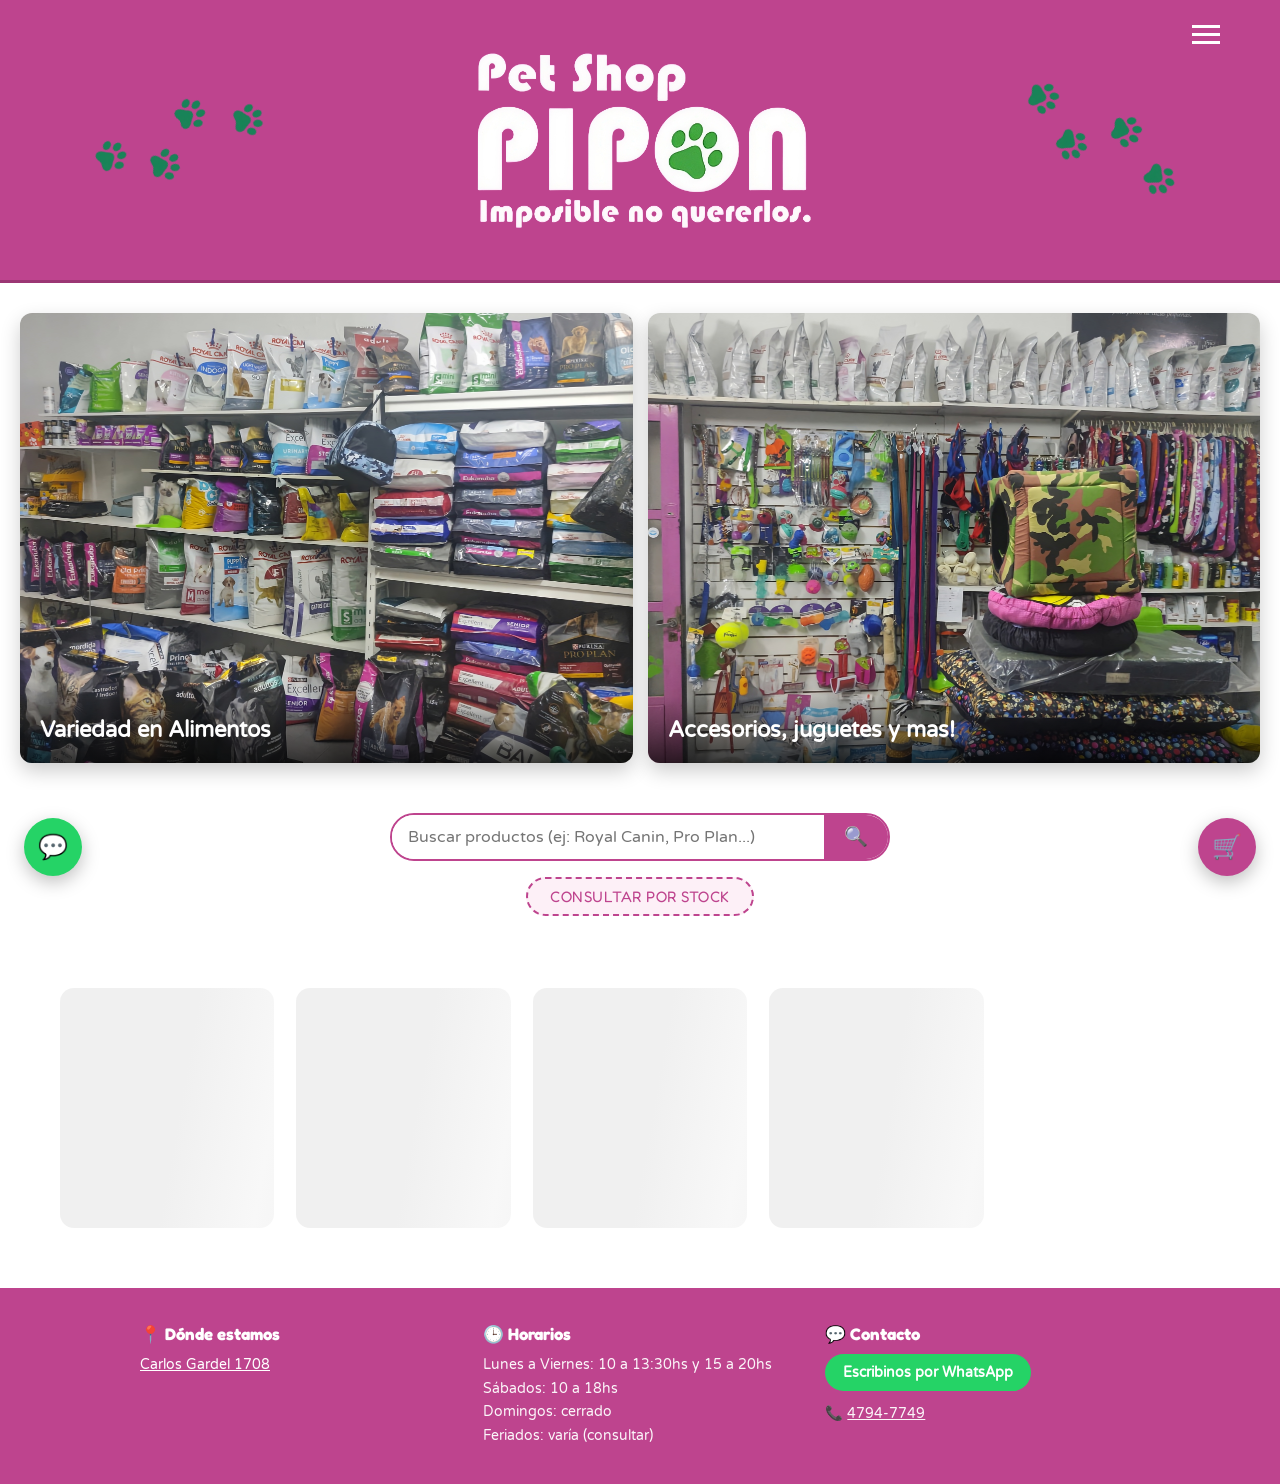
==== commit 5f5910b1: "agrego tel linea" ====
--- a/FRONTEND/index.html
+++ b/FRONTEND/index.html
@@ -138,6 +138,7 @@
                     rel="noopener" class="footer-whatsapp">
                     Escribinos por WhatsApp
                 </a>
+                <p class="footer-telefono">📞 <a href="tel:47947749" class="footer-telefono-link">4794-7749</a></p>
             </div>
         </div>
     </footer>
--- a/FRONTEND/style.css
+++ b/FRONTEND/style.css
@@ -760,6 +760,16 @@
     background: #1eb857;
 }
 
+.footer-telefono {
+    margin-top: 12px;
+    font-size: 0.9rem;
+}
+
+.footer-telefono-link {
+    color: var(--color-white);
+    text-decoration: underline;
+}
+
 /* --- 12. BOTÓN FLOTANTE DE WHATSAPP --- */
 .btn-whatsapp-flotante {
     position: fixed;
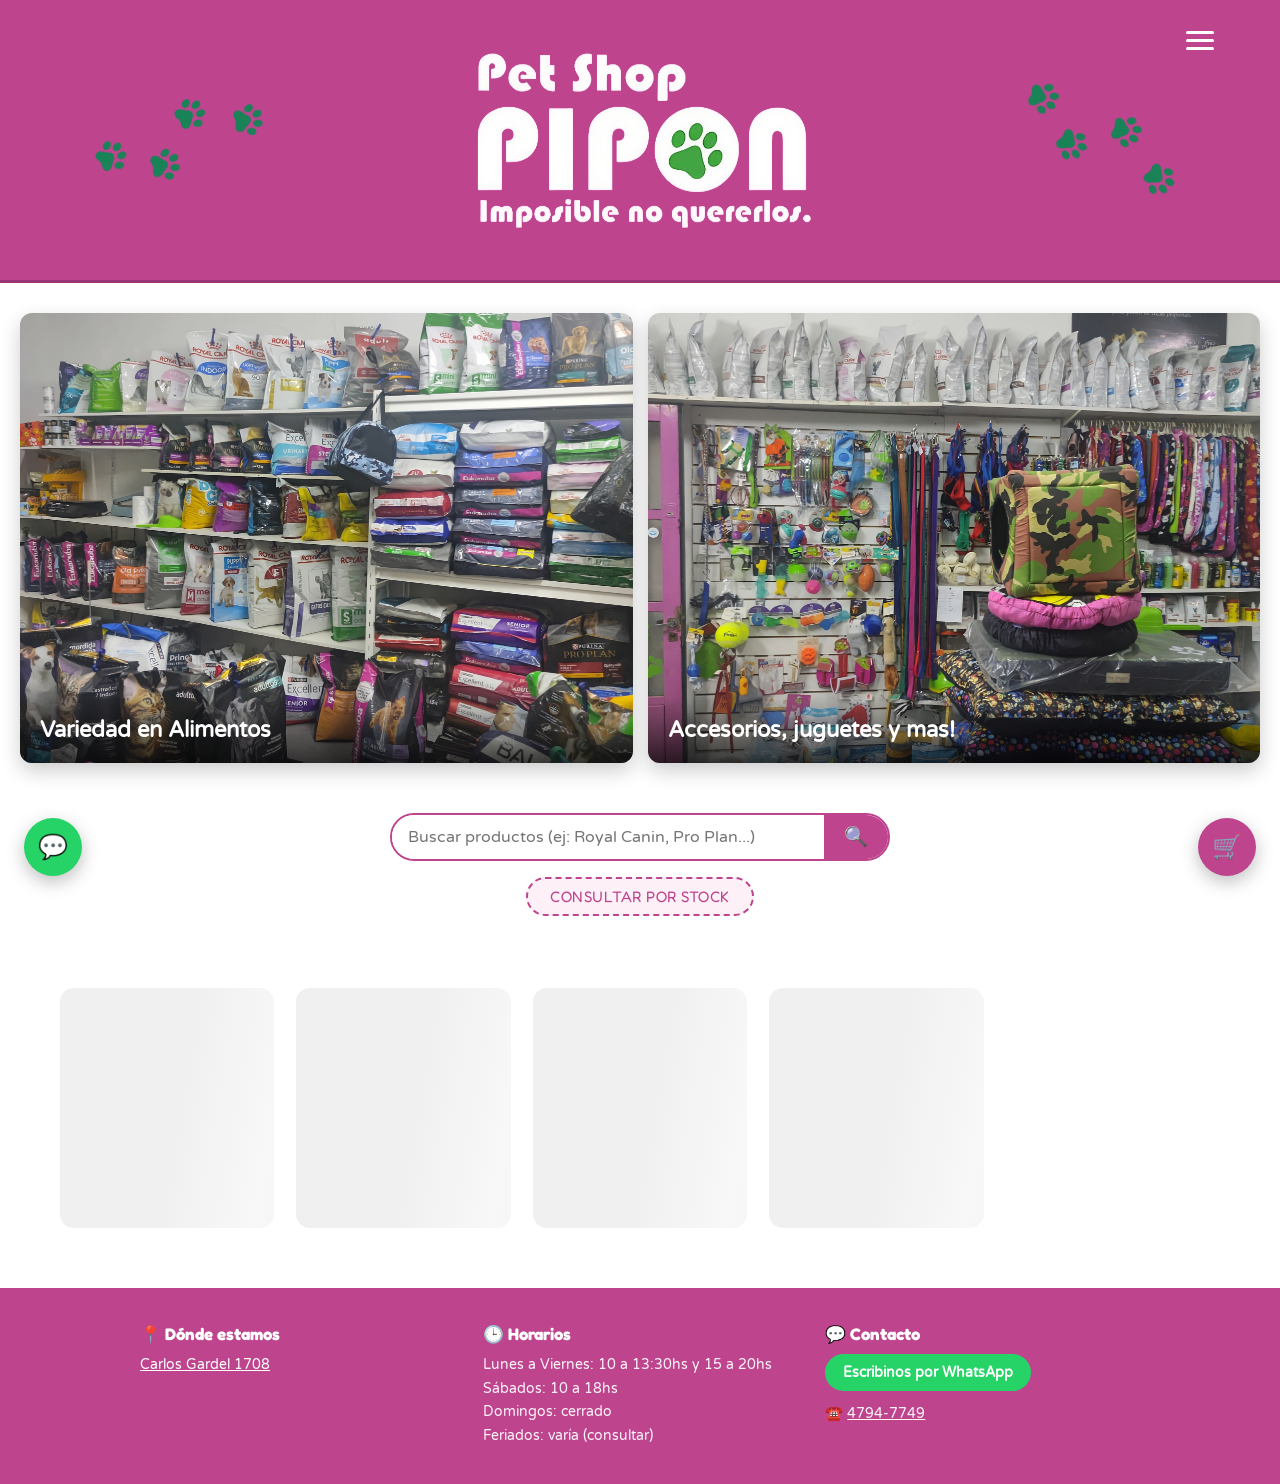
==== commit 04956ec8: "Menu interactivo" ====
--- a/FRONTEND/index.html
+++ b/FRONTEND/index.html
@@ -16,9 +16,9 @@
 <body>
 
 
-    <header class="main-header-cartel">
+    <header class="main-header-cartel" id="inicio">
         <div class="cartel-content">
-            <div class="menu-toggle" id="mobile-menu">
+            <div class="menu-toggle" id="mobile-menu" aria-label="Abrir menú">
                 <span></span>
                 <span></span>
                 <span></span>
@@ -37,6 +37,25 @@
             </div>
         </div>
     </header>
+
+    <!-- Menú lateral -->
+    <div id="menu-lateral" class="menu-lateral" hidden>
+        <div class="menu-lateral-overlay" id="cerrar-menu-overlay"></div>
+        <nav class="menu-lateral-contenido">
+            <div class="menu-lateral-header">
+                <span>Menú</span>
+                <button type="button" id="cerrar-menu-lateral" aria-label="Cerrar menú">✕</button>
+            </div>
+            <a href="#inicio" class="menu-lateral-link">Inicio</a>
+            <a href="#productos" class="menu-lateral-link">Productos</a>
+            <a href="#contacto" class="menu-lateral-link">Contacto</a>
+            <hr class="menu-lateral-separador">
+            <a href="https://www.instagram.com/pipon_petshop/" target="_blank" rel="noopener"
+                class="menu-lateral-link">📷 Instagram</a>
+            <a href="https://wa.me/5491145400941?text=Hola!%20Quer%C3%ADa%20hacer%20una%20consulta" target="_blank"
+                rel="noopener" class="menu-lateral-link menu-lateral-whatsapp">💬 Escribinos por WhatsApp</a>
+        </nav>
+    </div>
 
     <main class="container">
 
@@ -63,7 +82,7 @@
             <p class="cartel-stock">Consultar por STOCK</p>
         </section>
 
-        <section class="productos-section">
+        <section class="productos-section" id="productos">
             <div class="productos-header">
                 <div class="filtros-marca" id="filtros-marca"></div>
             </div>
@@ -114,7 +133,7 @@
 
     </main>
 
-    <footer class="footer-pipon">
+    <footer class="footer-pipon" id="contacto">
         <div class="footer-content">
             <div class="footer-columna">
                 <h4>📍 Dónde estamos</h4>
@@ -138,7 +157,7 @@
                     rel="noopener" class="footer-whatsapp">
                     Escribinos por WhatsApp
                 </a>
-                <p class="footer-telefono">📞 <a href="tel:47947749" class="footer-telefono-link">4794-7749</a></p>
+                <p class="footer-telefono">☎️ <a href="tel:47947749" class="footer-telefono-link">4794-7749</a></p>
             </div>
         </div>
     </footer>
--- a/FRONTEND/style.css
+++ b/FRONTEND/style.css
@@ -40,11 +40,25 @@
     position: relative;
 }
 
+html {
+    scroll-behavior: smooth;
+}
+
+#productos, #contacto {
+    scroll-margin-top: 80px;
+}
+
 .menu-toggle {
     cursor: pointer;
     position: absolute;
     top: 0;
     right: 20px;
+    padding: 6px;
+    transition: opacity 0.2s;
+}
+
+.menu-toggle:hover {
+    opacity: 0.75;
 }
 
 .menu-toggle span {
@@ -53,6 +67,7 @@
     height: 3px;
     background-color: var(--color-white);
     margin: 5px 0;
+    border-radius: 2px;
 }
 
 /* --- 4. LOGO Y HUELLAS --- */
@@ -794,4 +809,83 @@
 @media (max-width: 800px) {
     .footer-content { grid-template-columns: 1fr; gap: 22px; text-align: center; }
     .btn-whatsapp-flotante { bottom: 16px; left: 16px; width: 52px; height: 52px; font-size: 1.3rem; }
+}
+/* --- 13. MENÚ LATERAL --- */
+.menu-lateral {
+    position: fixed;
+    inset: 0;
+    z-index: 1100;
+}
+
+.menu-lateral[hidden] {
+    display: none;
+}
+
+.menu-lateral-overlay {
+    position: absolute;
+    inset: 0;
+    background: rgba(0, 0, 0, 0.5);
+}
+
+.menu-lateral-contenido {
+    position: absolute;
+    top: 0;
+    right: 0;
+    height: 100%;
+    width: 100%;
+    max-width: 300px;
+    background: var(--color-white);
+    display: flex;
+    flex-direction: column;
+    padding: 10px 20px 20px;
+    box-sizing: border-box;
+    animation: panel-slide-in 0.2s ease;
+}
+
+.menu-lateral-header {
+    display: flex;
+    justify-content: space-between;
+    align-items: center;
+    font-family: var(--font-logo);
+    font-size: 1.1rem;
+    padding: 10px 0 16px;
+    border-bottom: 2px solid #eee;
+    margin-bottom: 10px;
+}
+
+.menu-lateral-header button {
+    background: none;
+    border: none;
+    font-size: 1.3rem;
+    cursor: pointer;
+}
+
+.menu-lateral-link {
+    display: block;
+    padding: 14px 6px;
+    color: var(--color-black);
+    text-decoration: none;
+    font-family: var(--font-body);
+    font-size: 1rem;
+    border-bottom: 1px solid #f2f2f2;
+}
+
+.menu-lateral-link:hover {
+    color: var(--color-pink-cartel);
+}
+
+.menu-lateral-separador {
+    border: none;
+    border-top: 2px solid #eee;
+    margin: 8px 0;
+}
+
+.menu-lateral-whatsapp {
+    color: #25D366;
+    font-weight: 700;
+    border-bottom: none;
+}
+
+@media (max-width: 480px) {
+    .menu-lateral-contenido { max-width: 260px; }
 }
